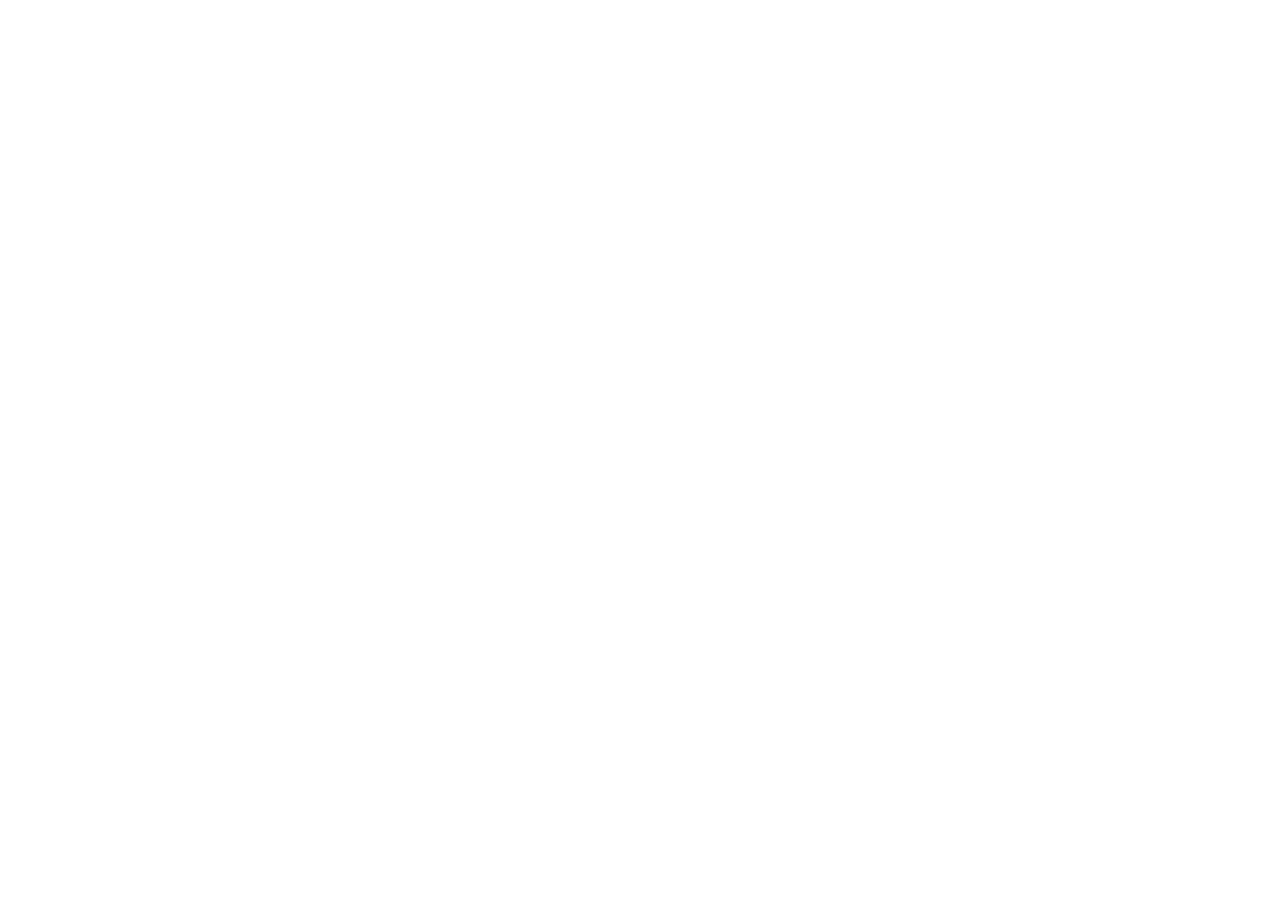
==== remont_kvartir.html @ c92cd712 "first commit" ====
<!DOCTYPE html>
<html lang="ru">

    <head>
        <meta charset="utf-8">
        <title>ProFman</title>
        <link rel="stylesheet" href="normalize.css">
        <link rel="stylesheet" href="style.css">
    </head>

    <body>
        <header>
            
        </header>

        <div id="container">
            <div class="remont_kv_1_block">
            </div>

            <div class="remont_kv_2_uslugi">
            </div>

            <div class="pro_nas">
            </div>
        </div>
        
        <footer>
           
        </footer>
    </body>

</html>
---- style.css ----
@font-face {
    font-family: "Proxima Nova";
    font-style: normal;
    font-weight: 400;
    src: url("fonts/Proxima Nova/proximanova_regular.ttf")
}
@font-face {
    font-family: "Proxima Nova";
    font-style: bold;
    font-weight: 700;
    src: url("fonts/Proxima Nova/proximanova_bold.otf")
}
body {font-family: "Proxima Nova", "Arial";}
/* head */
.head_wrapper {
    height: 120px;
    box-shadow: 0px 2px 4px rgba(115, 115, 115, 0.1);
    position: relative;
}
.head_wrapper a.button {
    box-sizing: border-box;
    display: inline-block;
    width: 170px;
    height: 40px;
    background-color: #EF760D;
    text-decoration: none;
    padding: 10px 0 0 17px;
    color: white;
    font-size: 16px;
    border-radius: 3px;
    position: absolute;
    position: absolute;
    left: 21.09%;
    right: 70.05%;
    top: 33.33%;
}
.head_wrapper a img {
    height: 61px;
    width: 188px;
    position: absolute;
    left: 45.05%;
    right: 45.05%;
    top: 25%;
}
.head_wrapper .wrapper_link div:nth-child(1) {
    position: absolute;
    right: 29.38%;
    top: 37%;
    
}
.head_wrapper .wrapper_link div:nth-child(2) {
    position: absolute;
    right: 21.09%;
    top: 37%;
}
.head_wrapper .wrapper_link div:nth-child(1) span {
    font-size: 12px;
    position: relative;
    left: 28px;
    top: -4px;
}
.head_wrapper .wrapper_link div:nth-child(1) svg {
    position: relative;
    left: -6px;
    top: 1px;
}
.head_wrapper .wrapper_link div:nth-child(2) svg {
    position: relative;
    left: -6px;
    top: 2px;
}
.head_wrapper .wrapper_link div a {
    text-decoration: none;
    color: black;
    border-bottom: 0.3px solid #3F3F3F;
}
/* body */
#container {
  width: 1010px;
  margin: 0 auto 0 auto;
}
#container .index_present {
  display: inline-block;
}
#container .index_present img {
  width: 461px;
  height: 282px;
  margin: 137px 0 0 3px;
}
#container .index_present h1 {
  margin: -345px 0 0 520px;
  font-size: 35px;
  line-height: 47px;
  color: #2C237D;
}
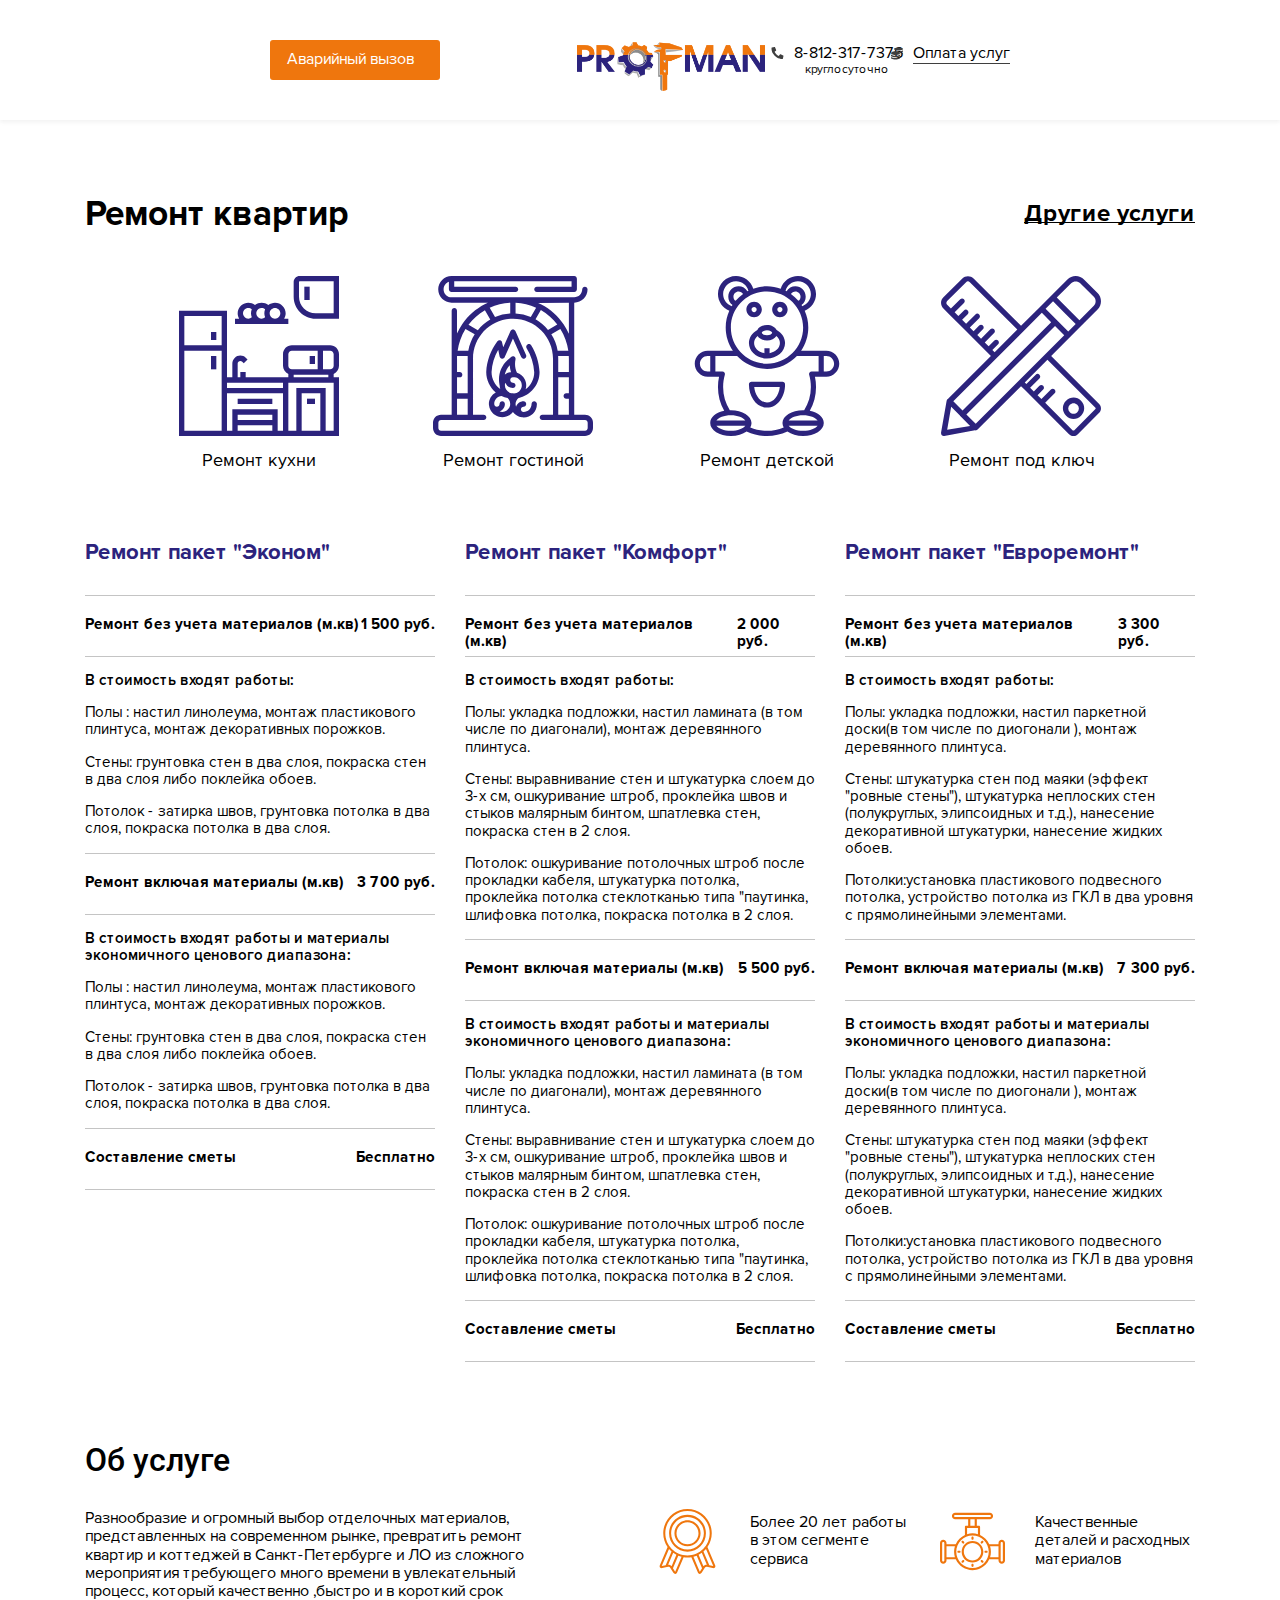
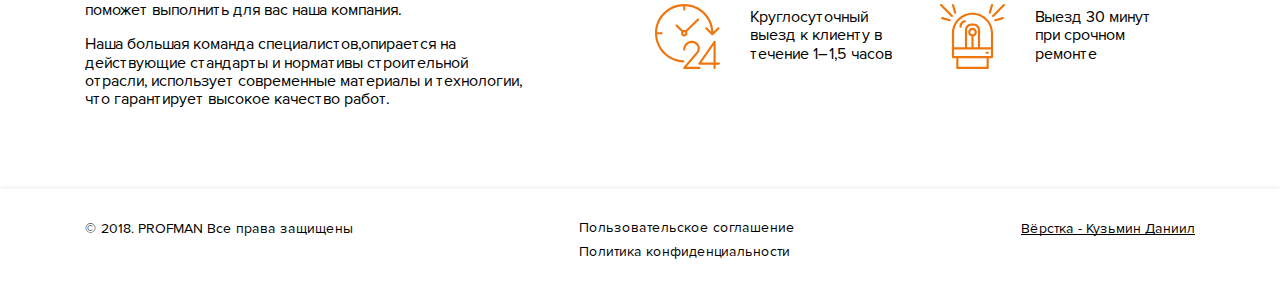
==== commit 752d0b0d: "finished index and remont_kvartir" ====
--- a/remont_kvartir.html
+++ b/remont_kvartir.html
@@ -3,30 +3,147 @@
 
     <head>
         <meta charset="utf-8">
-        <title>ProFman</title>
+        <title>ProFman - Ремонт квартир</title>
         <link rel="stylesheet" href="normalize.css">
         <link rel="stylesheet" href="style.css">
     </head>
 
     <body>
-        <header>
-            
-        </header>
+      <header>
+        <div class="head_wrapper">
+            <a href="#" class="button">Аварийный вызов</a>
+
+            <a href="index.html" rel="home">
+                <img src="image/logo.png" alt="ProFman">
+              </a>
+            <div class="wrapper_link">
+                <div><svg width="13" height="13" viewBox="0 0 13 13" fill="none" xmlns="http://www.w3.org/2000/svg"> <path d="M11.9141 12.5547L12.4766 10.1172C12.5078 9.99219 12.4922 9.86719 12.4297 9.74219C12.3672 9.61719 12.2812 9.53125 12.1719 9.48437L9.54687 8.35937C9.42187 8.3125 9.29687 8.30469 9.17187 8.33594C9.0625 8.36719 8.96875 8.42969 8.89062 8.52344L7.71875 9.92969C6.8125 9.50781 6 8.9375 5.28125 8.21875C4.5625 7.51562 3.99219 6.70312 3.57031 5.78125L4.97656 4.63281C5.08594 4.55469 5.14844 4.45312 5.16406 4.32812C5.19531 4.20312 5.1875 4.08594 5.14062 3.97656L4.01562 1.35156C3.96875 1.22656 3.88281 1.13281 3.75781 1.07031C3.63281 1.00781 3.50781 0.992187 3.38281 1.02344L0.945312 1.58594C0.804687 1.60156 0.695312 1.66406 0.617187 1.77344C0.539062 1.88281 0.5 2 0.5 2.125C0.5 4.09375 0.992187 5.92187 1.97656 7.60937C2.94531 9.25 4.25 10.5547 5.89062 11.5234C7.57812 12.5078 9.40625 13 11.375 13C11.5 13 11.6172 12.9609 11.7266 12.8828C11.8359 12.8047 11.8984 12.6953 11.9141 12.5547Z" fill="#3F3F3F"/></svg>
+                    8-812-317-7376 <br> <span>круглосуточно</span> 
+                </div>
+                <div>
+                    <svg width="12" height="13" viewBox="0 0 12 13" fill="none" xmlns="http://www.w3.org/2000/svg"> <path d="M0 9.99219L0 11C0 11.2656 0.203125 11.5156 0.609375 11.75C1.01563 11.9844 1.5625 12.1641 2.25 12.2891C2.9375 12.4297 3.6875 12.5 4.5 12.5C5.3125 12.5 6.0625 12.4297 6.75 12.2891C7.4375 12.1641 7.98438 11.9844 8.39063 11.75C8.79688 11.5156 9 11.2656 9 11V9.99219C8.53125 10.3203 7.88281 10.5781 7.05469 10.7656C6.27344 10.9219 5.42188 11 4.5 11C3.57813 11 2.72656 10.9219 1.94531 10.7656C1.11719 10.5781 0.46875 10.3203 0 9.99219ZM7.5 3.5C8.3125 3.5 9.0625 3.4375 9.75 3.3125C10.4375 3.17187 10.9844 2.98437 11.3906 2.75C11.7969 2.51562 12 2.26562 12 2C12 1.73437 11.7969 1.48437 11.3906 1.25C10.9844 1.01562 10.4375 0.835937 9.75 0.710937C9.0625 0.570312 8.3125 0.5 7.5 0.5C6.6875 0.5 5.9375 0.570312 5.25 0.710937C4.5625 0.835937 4.01562 1.01562 3.60938 1.25C3.20313 1.48437 3 1.73438 3 2C3 2.26562 3.20313 2.51562 3.60938 2.75C4.01563 2.98437 4.5625 3.17187 5.25 3.3125C5.9375 3.4375 6.6875 3.5 7.5 3.5ZM0 7.53125L0 8.75C0 9.01562 0.203125 9.26562 0.609375 9.5C1.01563 9.73438 1.5625 9.92188 2.25 10.0625C2.9375 10.1875 3.6875 10.25 4.5 10.25C5.3125 10.25 6.0625 10.1875 6.75 10.0625C7.4375 9.92187 7.98438 9.73437 8.39063 9.5C8.79688 9.26562 9 9.01562 9 8.75V7.53125C8.53125 7.92187 7.88281 8.22656 7.05469 8.44531C6.25781 8.64844 5.40625 8.75 4.5 8.75C3.59375 8.75 2.74219 8.64844 1.94531 8.44531C1.11719 8.22656 0.46875 7.92188 0 7.53125ZM9.75 7.78906C10.4375 7.66406 10.9844 7.48437 11.3906 7.25C11.7969 7.01562 12 6.76562 12 6.5L12 5.49219C11.4844 5.86719 10.7344 6.14062 9.75 6.3125V7.78906ZM4.5 4.25C3.6875 4.25 2.9375 4.33594 2.25 4.50781C1.5625 4.67969 1.01563 4.90625 0.609375 5.1875C0.203125 5.46875 0 5.78125 0 6.125C0 6.46875 0.203125 6.78125 0.609375 7.0625C1.01563 7.34375 1.5625 7.57031 2.25 7.74219C2.9375 7.91406 3.6875 8 4.5 8C5.3125 8 6.0625 7.91406 6.75 7.74219C7.4375 7.57031 7.98438 7.34375 8.39063 7.0625C8.79688 6.78125 9 6.46875 9 6.125C9 5.78125 8.79688 5.46875 8.39062 5.1875C7.98438 4.90625 7.4375 4.67969 6.75 4.50781C6.0625 4.33594 5.3125 4.25 4.5 4.25ZM9.63281 5.5625C10.3516 5.4375 10.9219 5.25781 11.3438 5.02344C11.7812 4.78906 12 4.53125 12 4.25V3.24219C11.5938 3.52344 11.0469 3.75 10.3594 3.92187C9.73438 4.09375 9.02344 4.19531 8.22656 4.22656C8.97656 4.58594 9.44531 5.03125 9.63281 5.5625Z" fill="#3F3F3F"/></svg>
+                    <a href="#">Оплата услуг</a>
+                </div>
+            </div>
+        </div>
+    </header>
 
         <div id="container">
             <div class="remont_kv_1_block">
+              <div>
+                <h1>Ремонт квартир</h1>
+                <h3>Другие услуги</h3>
+              </div>
+              <div class="block_kv1">
+                <a>
+                  <div>
+                    <svg width="160" height="160" viewBox="0 0 160 160" fill="none" xmlns="http://www.w3.org/2000/svg"> <g clip-path="url(#clip0_1_417)"> <path d="M32 56H37.3333V64H32V56Z" /> <path d="M32 80H37.3333V93.3333H32V80Z" /> <path d="M58.6667 122.667H93.3333V128H58.6667V122.667Z" /> <path d="M151.112 69.3334H112.888C107.982 69.3399 104.007 73.3151 104 78.2214V89.7787C104.005 93.3086 106.099 96.5 109.333 97.9115V101.333H66.6667V96H61.3333V101.333H58.6667V87.5417C58.6693 86.8347 58.9505 86.1576 59.4479 85.6563C60.5013 84.6446 62.1654 84.6446 63.2188 85.6563L64.7812 87.2188L68.5521 83.4479L66.9922 81.8854C63.8255 78.8633 58.8438 78.8633 55.6771 81.8854C54.1719 83.3815 53.3268 85.418 53.3333 87.5417V101.333H48V34.6667H0V160H160V101.333H154.667V97.9115C157.901 96.5 159.995 93.3086 160 89.7787V78.2214C159.993 73.3151 156.018 69.3399 151.112 69.3334ZM109.333 78.2214C109.336 76.2591 110.926 74.6693 112.888 74.6667H138.667V93.3334H112.888C110.926 93.3307 109.336 91.7409 109.333 89.7787V78.2214ZM104 106.667V112H48V106.667H104ZM42.6667 40V69.3334H5.33333V40H42.6667ZM42.6667 154.667H5.33333V74.6667H42.6667V154.667ZM58.6667 154.667V149.333H93.3333V154.667H58.6667ZM93.3333 144H58.6667V138.667H93.3333V144ZM53.3333 133.333V154.667H48V117.333H104V154.667H98.6667V133.333H53.3333ZM122.667 154.667V117.333H141.333V154.667H122.667ZM154.667 154.667H146.667V112H117.333V154.667H109.333V106.667H154.667V154.667ZM114.667 101.333V98.6667H149.333V101.333H114.667ZM154.667 89.7787C154.664 91.7409 153.074 93.3307 151.112 93.3334H144V74.6667H151.112C153.074 74.6693 154.664 76.2591 154.667 78.2214V89.7787Z" /> <path d="M130.667 80H136V88H130.667V80Z" /> <path d="M56 48H109.333V42.6667H105.184C106.143 41.0521 106.656 39.2109 106.667 37.3333C106.667 31.4427 101.891 26.6667 96 26.6667C93.5677 26.6758 91.2135 27.5234 89.3333 29.0664C85.4648 25.8659 79.8685 25.8659 76 29.0664C72.0208 25.8073 66.2773 25.8724 62.3737 29.2213C58.4701 32.5716 57.5326 38.2383 60.1497 42.6667H56V48ZM96 32C98.9453 32 101.333 34.388 101.333 37.3333C101.333 40.2786 98.9453 42.6667 96 42.6667C93.0547 42.6667 90.6667 40.2786 90.6667 37.3333C90.6667 34.388 93.0547 32 96 32ZM82.6667 32C83.9427 32.0078 85.1732 32.4753 86.1328 33.3177C85.0703 35.8893 85.0703 38.7773 86.1328 41.349C84.3451 42.9115 81.7396 43.1042 79.7409 41.8203C77.7435 40.5365 76.8346 38.0859 77.513 35.8099C78.1914 33.5338 80.2917 31.9805 82.6667 32ZM64 37.3333C63.987 35.2448 65.2005 33.3437 67.1003 32.4779C69 31.6107 71.2318 31.9388 72.7995 33.3177C71.737 35.8893 71.737 38.7773 72.7995 41.349C71.2318 42.7279 69 43.056 67.1003 42.1888C65.2005 41.3229 63.987 39.4219 64 37.3333Z" /> <path d="M128 122.667H136V128H128V122.667Z" /> <path d="M114.667 6V20.6667C114.68 32.8112 124.522 42.6536 136.667 42.6667H160V0H120.667C117.354 0.00390627 114.671 2.6875 114.667 6ZM154.667 37.3333H136.667C127.466 37.3229 120.01 29.8672 120 20.6667V6C120 5.63151 120.298 5.33333 120.667 5.33333H154.667V37.3333Z" /> <path d="M125.333 10.6667H130.667V24H125.333V10.6667Z" /> </g> <defs> <clipPath id="clip0_1_417"> <rect width="160" height="160" fill="white"/> </clipPath> </defs> </svg>
+                    <br>
+                    <span>Ремонт кухни</span>
+                  </div>
+                </a>
+                <a>
+                  <div>
+                    <svg width="160" height="160" viewBox="0 0 160 160" fill="none" xmlns="http://www.w3.org/2000/svg"> <g clip-path="url(#clip0_1_429)"> <path d="M101.227 125.333C99.7539 125.333 98.5599 126.527 98.5599 128C98.5599 132.418 94.9779 136 90.5599 136C89.0872 136 87.8932 134.806 87.8932 133.333C87.8932 131.861 89.0872 130.667 90.5599 130.667C92.0326 130.667 93.2266 129.473 93.2266 128C93.2266 126.527 92.0326 125.333 90.5599 125.333C87.1875 125.354 84.1901 127.487 83.0664 130.667C82.737 129.816 82.5651 128.913 82.5599 128C82.5872 125.757 83.5547 123.629 85.2266 122.133C97.6445 119.599 106.562 108.674 106.56 96C106.06 86.5443 103.169 77.3685 98.1602 69.3333C97.3906 68.086 95.7591 67.6927 94.5065 68.4531C93.8997 68.8229 93.4661 69.4193 93.3008 70.1107C93.1354 70.8008 93.2526 71.5287 93.6263 72.1328C98.1159 79.3776 100.728 87.6263 101.227 96.1328C101.214 102.858 98.0326 109.182 92.6406 113.201C93.6719 109.887 93.3398 106.298 91.7174 103.23C90.0964 100.163 87.319 97.8672 84 96.8529C82.0664 92.6888 81.5417 88.0091 82.5065 83.5195C82.7708 82.3815 82.263 81.2031 81.2539 80.6133C80.2422 80.0261 78.9661 80.1667 78.1068 80.9597L74.6133 84.1068C67.8854 90.1771 64.7773 99.2982 66.3997 108.214L66.6927 109.867C66.7409 110.97 66.9284 112.064 67.2539 113.12C61.806 109.113 58.5807 102.762 58.5599 96C58.9857 88.1459 61.2695 80.5052 65.2266 73.707L66.6133 80.5339C66.8529 81.7188 67.8594 82.5938 69.0664 82.6667C70.2005 82.7643 71.2708 82.1328 71.7331 81.0938L79.9466 62.5873L88.1862 81.0938C88.4727 81.7409 89.0039 82.2474 89.6654 82.5026C90.3255 82.7578 91.0599 82.7396 91.707 82.4531C93.0404 81.8581 93.6458 80.3008 93.0664 78.9597L82.3997 54.9596C81.9661 53.9961 81.0039 53.3789 79.9466 53.3867C78.8984 53.3893 77.9492 54.0039 77.5195 54.9596L70.2396 71.3333L69.0664 66.3998C68.8555 65.3854 68.0755 64.5846 67.0664 64.3464C66.0729 64.1224 65.0378 64.4844 64.3997 65.28C57.7031 74.181 53.8125 84.8763 53.2266 96C53.2396 103.876 56.7344 111.344 62.7734 116.4C58.5495 118.736 55.918 123.173 55.8932 128C55.8906 128.538 55.9453 129.074 56.0534 129.6C56.7331 134.973 60.5937 139.401 65.8242 140.805C71.0547 142.21 76.6146 140.31 79.8932 136C82.0573 138.945 85.3346 140.874 88.9596 141.333C89.487 141.441 90.0221 141.496 90.5599 141.494C97.9232 141.494 103.893 135.523 103.893 128.16C103.937 127.426 103.676 126.706 103.171 126.171C102.667 125.635 101.962 125.332 101.227 125.333ZM76.7201 89.3073C76.8516 91.6472 77.2904 93.961 78.026 96.1862H76.9336C76.2083 96.3607 75.4948 96.5833 74.7995 96.8529C74.0924 97.1537 73.4141 97.5208 72.7734 97.9466L72.3203 98.2396L71.8138 98.5873C72.6393 95.1289 74.3281 91.9362 76.7201 89.3073ZM69.2266 136C68.3138 135.995 67.4102 135.823 66.5599 135.494C69.7396 134.37 71.8724 131.372 71.8932 128C71.8932 126.527 70.6992 125.333 69.2266 125.333C67.7539 125.333 66.5599 126.527 66.5599 128C66.5599 129.473 65.3659 130.667 63.8932 130.667C62.4206 130.667 61.2266 129.473 61.2266 128C61.2096 123.848 64.3724 120.374 68.5065 120C70.4596 120.934 72.5195 121.624 74.6406 122.053C77.0391 124.277 77.8424 127.738 76.668 130.793C75.4935 133.846 72.5781 135.878 69.3073 135.921L69.2266 136ZM79.8932 117.333C75.4753 117.333 71.8932 113.751 71.8932 109.333C71.8971 108.749 71.9688 108.168 72.1068 107.6C72.1393 107.445 72.1836 107.294 72.2396 107.147L72.3997 106.693C73.5234 109.872 76.5208 112.007 79.8932 112.026C81.3659 112.026 82.5599 110.833 82.5599 109.359C82.5599 107.887 81.3659 106.693 79.8932 106.693C78.4206 106.693 77.2266 105.5 77.2266 104.026C77.2266 102.553 78.4206 101.359 79.8932 101.359C80.4687 101.294 81.0508 101.294 81.6263 101.359C86.0378 101.839 89.2253 105.802 88.7461 110.214C88.2682 114.624 84.3047 117.813 79.8932 117.333Z" /> <path d="M151.893 138.667H141.227V26.6667C148.59 26.6667 154.56 20.6966 154.56 13.3333C154.56 11.8607 153.366 10.6667 151.893 10.6667C150.421 10.6667 149.227 11.8607 149.227 13.3333C149.227 17.7513 145.645 21.3333 141.227 21.3333H18.5599C14.6875 21.3034 11.3932 18.5039 10.737 14.6888C10.082 10.8724 12.2539 7.13411 15.8932 5.8138V13.3333C15.8932 14.806 17.0872 16 18.5599 16H82.5599C84.0326 16 85.2266 14.806 85.2266 13.3333C85.2266 11.8607 84.0326 10.6667 82.5599 10.6667H21.2266V5.33333H138.56V10.6667H103.893C102.421 10.6667 101.227 11.8607 101.227 13.3333C101.227 14.806 102.421 16 103.893 16H141.227C142.699 16 143.893 14.806 143.893 13.3333V2.66667C143.893 1.19401 142.699 0 141.227 0H18.5599C11.1966 0 5.22656 5.97005 5.22656 13.3333C5.22656 20.6966 11.1966 26.6667 18.5599 26.6667H54.9336C53.8398 27.1471 52.7461 27.6797 51.6797 28.2396C42.7331 32.9089 35.0625 39.6927 29.3333 48C27.2878 51.0156 25.5039 54.2005 24 57.5195V34.6667C24 33.194 22.806 32 21.3333 32C19.8607 32 18.6667 33.194 18.6667 34.6667V138.667H8C3.58203 138.667 0 142.249 0 146.667V152C0 156.418 3.58203 160 8 160H152C156.418 160 160 156.418 160 152V146.667C160 144.526 159.143 142.475 157.62 140.971C156.096 139.469 154.034 138.638 151.893 138.667ZM135.893 26.6667V57.7604C134.406 54.4154 132.621 51.2109 130.56 48.1862C124.87 39.9323 117.254 33.1862 108.374 28.5339C107.307 27.974 106.24 27.4401 105.12 26.9596L135.893 26.6667ZM133.227 122.667H135.893V138.667H125.227V101.333H135.893V117.333H133.227C131.754 117.333 130.56 118.527 130.56 120C130.56 121.473 131.754 122.667 133.227 122.667ZM125.227 96V82.6667C125.227 81.7604 125.227 80.8802 125.094 80H135.76C135.76 80.8802 135.893 81.7604 135.893 82.6667V96H125.227ZM127.333 53.013C131.49 59.5898 134.216 66.9675 135.333 74.6667H124.667C123.63 68.862 121.465 63.3177 118.293 58.3464L127.333 53.013ZM114.987 54C111.508 49.7279 107.289 46.1146 102.534 43.3333L107.867 34.1068C114.221 37.7995 119.793 42.7005 124.267 48.5339L114.987 54ZM82.5599 26.8529C89.6667 27.1823 96.6458 28.8659 103.12 31.8138L97.7865 41.0664C92.9544 39.0117 87.8021 37.8112 82.5599 37.5195V26.8529ZM77.2266 26.8529V37.5195C71.9922 37.8099 66.849 39.0104 62.026 41.0664L56.6927 31.8138C63.1602 28.8685 70.1289 27.1849 77.2266 26.8529ZM51.9206 34.2669L57.2539 43.4935C52.5 46.2682 48.2904 49.8828 44.8268 54.1602L35.5195 48.8268C39.987 42.9518 45.5573 38.0052 51.9206 34.2669ZM32.4805 52.9336L41.707 58.2669C38.5169 63.2604 36.3424 68.8333 35.3073 74.6667H24.6406C25.7318 67.0026 28.401 59.6471 32.4805 53.0664V52.9336ZM34.6927 80V82.6667V117.333H24.026V101.333H26.6927C28.1667 101.333 29.3594 100.139 29.3594 98.6667C29.3594 97.194 28.1667 96 26.6927 96H24.026V82.6667C24.026 81.7604 24.026 80.8802 24.026 80H34.6927ZM24.026 122.667H34.6927V138.667H24.026V122.667ZM154.693 152C154.693 153.473 153.5 154.667 152.026 154.667H8.02604C6.55339 154.667 5.35938 153.473 5.35938 152V146.667C5.35938 145.194 6.55339 144 8.02604 144H50.6927C52.1667 144 53.3594 142.806 53.3594 141.333C53.3594 139.861 52.1667 138.667 50.6927 138.667H40.026V82.6667C40.026 60.5755 57.9349 42.6667 80.026 42.6667C102.118 42.6667 120.026 60.5755 120.026 82.6667V138.667H109.359C107.887 138.667 106.693 139.861 106.693 141.333C106.693 142.806 107.887 144 109.359 144H152.026C153.5 144 154.693 145.194 154.693 146.667V152Z" /> </g> <defs> <clipPath id="clip0_1_429"> <rect width="160" height="160" fill="white"/> </clipPath> </defs> </svg>
+                    <br>
+                    <span>Ремонт гостиной</span>
+                  </div>
+                </a>
+                <a>
+                  <div>
+                    <svg width="160" height="160" viewBox="0 0 160 160" fill="none" xmlns="http://www.w3.org/2000/svg"> <g clip-path="url(#clip0_1_432)"> <path d="M139.355 74.8387H114.11C118.635 68.217 121.29 60.2193 121.29 51.6129C121.29 45.6363 119.987 39.966 117.69 34.8337C124.413 32.127 129.032 25.5015 129.032 18.0645C129.032 8.10358 120.926 0 110.968 0C102.94 0 96.0106 5.28226 93.7135 12.7117C89.4141 11.192 84.8135 10.3226 80 10.3226C75.1865 10.3226 70.5859 11.192 66.2865 12.7117C63.9894 5.28226 57.0602 0 49.0323 0C39.0738 0 30.9677 8.10358 30.9677 18.0645C30.9677 25.5179 35.5847 32.1245 42.3123 34.8286C40.0151 39.9635 38.7097 45.6338 38.7097 51.6129C38.7097 60.2193 41.3647 68.217 45.8896 74.8387H20.6452C13.5308 74.8387 7.74194 80.6275 7.74194 87.7419C7.74194 94.8563 13.5308 100.645 20.6452 100.645H32.0565C31.3344 104.023 30.9677 107.481 30.9677 110.968C30.9677 119.409 33.1174 127.589 37.1951 134.87C28.9957 136.57 23.2258 141.329 23.2258 147.097C23.2258 154.333 32.2946 160 43.871 160C50.2319 160 55.8266 158.281 59.5842 155.538C66.0005 158.488 72.8566 160 80 160C87.1434 160 93.997 158.488 100.416 155.538C104.173 158.281 109.768 160 116.129 160C127.705 160 136.774 154.333 136.774 147.097C136.774 141.329 131.007 136.57 122.805 134.87C126.883 127.589 129.032 119.409 129.032 110.968C129.032 107.479 128.666 104.021 127.944 100.645H139.355C146.469 100.645 152.258 94.8563 152.258 87.7419C152.258 80.6275 146.469 74.8387 139.355 74.8387ZM111.381 24.8488C109.19 22.2833 106.689 20.0025 103.94 18.0355C104.849 16.4982 106.523 15.4839 108.387 15.4839C111.234 15.4839 113.548 17.7986 113.548 20.6452C113.548 22.3589 112.718 23.9025 111.381 24.8488ZM110.968 5.16129C118.082 5.16129 123.871 10.9501 123.871 18.0645C123.871 23.566 120.318 28.4123 115.238 30.2041C114.989 29.7933 114.753 29.3725 114.491 28.973C117.097 27.0716 118.71 24.0209 118.71 20.6452C118.71 14.9521 114.08 10.3226 108.387 10.3226C104.723 10.3226 101.414 12.2757 99.5766 15.2697C99.2389 15.0869 98.8773 14.9395 98.5345 14.7669C100.005 9.19481 105.05 5.16129 110.968 5.16129ZM48.6164 24.8488C47.2795 23.9025 46.4516 22.3589 46.4516 20.6452C46.4516 17.7986 48.7664 15.4839 51.6129 15.4839C53.469 15.4839 55.1437 16.5008 56.0547 18.0393C53.309 20.005 50.8077 22.287 48.6164 24.8488ZM36.129 18.0645C36.129 10.9501 41.9179 5.16129 49.0323 5.16129C54.9496 5.16129 59.995 9.19481 61.4655 14.7694C61.1177 14.9446 60.7535 15.092 60.4133 15.2772C58.5698 12.2833 55.2596 10.3226 51.6129 10.3226C45.9199 10.3226 41.2903 14.9521 41.2903 20.6452C41.2903 24.0209 42.9032 27.0741 45.5091 28.973C45.247 29.375 45.0088 29.7959 44.7593 30.2067C39.6774 28.4186 36.129 23.5799 36.129 18.0645ZM80 15.4839C99.9231 15.4839 116.129 31.6898 116.129 51.6129C116.129 71.536 99.9231 87.7419 80 87.7419C60.0769 87.7419 43.871 71.536 43.871 51.6129C43.871 31.6898 60.0769 15.4839 80 15.4839ZM12.9032 87.7419C12.9032 83.474 16.3773 80 20.6452 80H23.2258V95.4839H20.6452C16.3773 95.4839 12.9032 92.0098 12.9032 87.7419ZM43.871 139.355C50.8619 139.355 56.2147 141.75 58.343 144.516H29.3989C31.5272 141.75 36.88 139.355 43.871 139.355ZM43.871 154.839C36.88 154.839 31.5272 152.443 29.3989 149.677H58.343C56.2147 152.443 50.8619 154.839 43.871 154.839ZM116.129 154.839C109.138 154.839 103.785 152.443 101.657 149.677H130.601C128.473 152.443 123.12 154.839 116.129 154.839ZM130.601 144.516H101.657C103.785 141.75 109.141 139.355 116.129 139.355C123.117 139.355 128.473 141.75 130.601 144.516ZM124.637 95.4839C123.827 95.4839 123.063 95.8657 122.576 96.5134C122.088 97.161 121.933 98.0003 122.157 98.779C123.293 102.721 123.871 106.821 123.871 110.968C123.871 119.257 121.541 127.259 117.171 134.225C116.823 134.214 116.483 134.194 116.129 134.194C104.553 134.194 95.4839 139.86 95.4839 147.097C95.4839 148.645 95.9224 150.116 96.6885 151.482C91.4037 153.667 85.8165 154.839 80 154.839C74.181 154.839 68.5963 153.667 63.3115 151.482C64.0801 150.116 64.5161 148.645 64.5161 147.097C64.5161 139.86 55.4473 134.194 43.871 134.194C43.5169 134.194 43.1767 134.214 42.8289 134.225C38.4589 127.259 36.129 119.259 36.129 110.968C36.129 106.818 36.7074 102.718 37.8453 98.7815C38.0696 98.0028 37.9146 97.1636 37.4269 96.5134C36.9393 95.8657 36.1782 95.4839 35.3654 95.4839H28.3871V80H50.0933C57.621 87.9272 68.2296 92.9032 80 92.9032C91.7704 92.9032 102.377 87.9272 109.907 80H131.613V95.4839H124.637ZM139.355 95.4839H136.774V80H139.355C143.623 80 147.097 83.474 147.097 87.7419C147.097 92.0098 143.623 95.4839 139.355 95.4839Z" /> <path d="M95.4838 105.806H64.5161C63.0884 105.806 61.9354 106.963 61.9354 108.387C61.9354 121.192 70.0415 131.613 79.9999 131.613C89.9583 131.613 98.0644 121.192 98.0644 108.387C98.0644 106.963 96.9115 105.806 95.4838 105.806ZM79.9999 126.452C73.5093 126.452 68.1237 119.711 67.2278 110.968H92.7721C91.8762 119.711 86.4906 126.452 79.9999 126.452Z" /> <path d="M70.354 54.0386C65.1511 56.8624 61.9354 61.7654 61.9354 67.0968C61.9354 75.6364 70.0415 82.5807 79.9999 82.5807C89.9583 82.5807 98.0644 75.6364 98.0644 67.0968C98.0644 61.7629 94.8487 56.8599 89.6458 54.0361C88.198 51.0913 84.4934 49.0323 79.9999 49.0323C75.5065 49.0323 71.8019 51.0913 70.354 54.0386ZM82.5806 77.2102V72.2581H77.4193V77.2102C71.5385 76.25 67.0967 72.0829 67.0967 67.0968C67.0967 64.4519 68.4072 61.933 70.6325 60.0366C72.2479 62.6966 75.7774 64.5162 79.9999 64.5162C84.2225 64.5162 87.7519 62.6966 89.3674 60.0341C91.5952 61.9305 92.9032 64.4519 92.9032 67.0968C92.9032 72.0829 88.4614 76.25 82.5806 77.2102ZM79.9999 54.1936C83.1514 54.1936 85.1612 55.7208 85.1612 56.7742C85.1612 57.8277 83.1514 59.3549 79.9999 59.3549C76.8485 59.3549 74.8386 57.8277 74.8386 56.7742C74.8386 55.7208 76.8485 54.1936 79.9999 54.1936Z" /> <path d="M67.0967 41.2903C71.3646 41.2903 74.8386 37.8162 74.8386 33.5483C74.8386 29.2804 71.3646 25.8064 67.0967 25.8064C62.8288 25.8064 59.3547 29.2804 59.3547 33.5483C59.3547 37.8162 62.8288 41.2903 67.0967 41.2903ZM67.0967 30.9677C68.5206 30.9677 69.6773 32.127 69.6773 33.5483C69.6773 34.9697 68.5206 36.129 67.0967 36.129C65.6728 36.129 64.516 34.9697 64.516 33.5483C64.516 32.127 65.6728 30.9677 67.0967 30.9677Z" /> <path d="M92.9032 41.2903C97.1711 41.2903 100.645 37.8162 100.645 33.5483C100.645 29.2804 97.1711 25.8064 92.9032 25.8064C88.6353 25.8064 85.1613 29.2804 85.1613 33.5483C85.1613 37.8162 88.6353 41.2903 92.9032 41.2903ZM92.9032 30.9677C94.3271 30.9677 95.4838 32.127 95.4838 33.5483C95.4838 34.9697 94.3271 36.129 92.9032 36.129C91.4793 36.129 90.3225 34.9697 90.3225 33.5483C90.3225 32.127 91.4793 30.9677 92.9032 30.9677Z" /> </g> <defs> <clipPath id="clip0_1_432"> <rect width="160" height="160" fill="white"/> </clipPath> </defs> </svg>
+                    <br>
+                    <span>Ремонт детской</span>
+                  </div>
+                </a>
+                <a>
+                  <div>
+                    <svg width="160" height="160" viewBox="0 0 160 160" fill="none" xmlns="http://www.w3.org/2000/svg"> <g clip-path="url(#clip0_1_438)"> <path d="M125.1 124.8C120.834 128.8 120.834 135.467 125.1 139.733C127.234 141.867 129.9 142.933 132.567 142.933C135.233 142.933 137.9 141.867 140.033 139.733C144.3 135.733 144.3 129.067 140.033 124.8C136.034 120.533 129.367 120.533 125.1 124.8ZM136.3 136.267C134.167 138.4 130.967 138.4 128.834 136.267C126.7 134.133 126.7 130.933 128.834 128.8C129.9 127.733 131.234 127.2 132.567 127.2C133.9 127.2 135.234 127.733 136.3 128.8C138.434 130.933 138.434 134.133 136.3 136.267Z" /> <path d="M158.167 128L110.167 80L129.1 61.0666L129.1 61.0662L140.3 49.8666L140.3 49.8663L156.567 33.6C161.1 29.0666 161.1 21.6 156.567 17.0666L142.967 3.46656C140.833 1.33344 137.9 0 134.7 0C131.5 0 128.567 1.33344 126.433 3.46656L110.167 19.7331L98.9669 30.9331L80.0334 49.8666L32.5666 2.4C29.6331 -0.533438 24.3 -0.533438 21.3666 2.4L2.43345 21.3334C-0.766553 24.2669 -0.766553 29.3334 2.43345 32.5334L8.03345 38.1334L23.2334 53.3334L38.1666 68.2666C38.1666 68.2666 38.1666 68.2666 38.1669 68.2669L49.9 80L7.09188 122.808C6.29376 123.16 5.86345 123.88 5.63345 124.8L0.0334473 156.8C0.0334473 157.867 0.30001 158.667 0.833447 159.2C1.36657 159.733 1.90001 160 2.70001 160C2.96657 160 2.96657 160 3.23345 160L33.9975 154.312C34.2103 154.369 34.44 154.4 34.7 154.4C35.5 154.4 36.3 154.133 36.5666 153.6L80.0331 110.133L83.4997 113.6C83.4997 113.6 83.4997 113.6 83.5 113.6L83.5003 113.601L90.9666 121.067C90.9666 121.067 90.9666 121.067 90.9669 121.067L90.9672 121.067L128.033 158.134C129.367 159.467 130.967 160 132.567 160C134.167 160 135.767 159.467 136.833 158.134L158.167 136.8C160.567 134.4 160.567 130.4 158.167 128ZM34.7 147.733L25.3694 138.403L114.031 49.9972L123.233 59.2L34.7 147.733ZM130.167 7.2C132.567 4.8 136.833 4.8 139.233 7.2L152.833 20.8C155.233 23.2 155.233 27.4666 152.833 29.8666L138.433 44.2666L115.767 21.6L130.167 7.2ZM112.033 25.3334L123.367 36.6669L134.7 48L127.233 55.4666L104.567 32.8L112.033 25.3334ZM51.3666 74L57.1 68.2666C58.1666 67.2 58.1666 65.6 57.1 64.5331C56.0334 63.4662 54.4334 63.4666 53.3666 64.5331L47.6331 70.2666L43.7666 66.4L53.1 57.0666C54.1666 56 54.1666 54.4 53.1 53.3331C52.0334 52.2663 50.4334 52.2666 49.3666 53.3331L40.0331 62.6666L36.2997 58.9331L41.8997 53.3331C42.9663 52.2666 42.9663 50.6666 41.8997 49.5997C40.8331 48.5328 39.2331 48.5331 38.1663 49.5997L32.5663 55.1997L28.8328 51.4663L38.1663 42.1328C39.2328 41.0662 39.2328 39.4663 38.1663 38.3994C37.0997 37.3325 35.4997 37.3328 34.4328 38.3994L25.1 47.7334L21.1 43.7334L26.7 38.1334C27.7666 37.0669 27.7666 35.4669 26.7 34.4C25.6334 33.3331 24.0334 33.3334 22.9666 34.4L17.3666 40L13.6331 36.2666L22.9666 26.9331C24.0331 25.8666 24.0331 24.2666 22.9666 23.1997C21.9 22.1328 20.3 22.1331 19.2331 23.1997L9.90001 32.5334L6.16657 28.8C5.10001 27.7334 5.10001 26.1334 6.16657 25.0666L25.1 6.13344C25.6334 5.6 26.1666 5.33344 26.9666 5.33344C27.5 5.33344 28.3 5.6 28.8331 6.13344L76.3 53.6L53.6334 76.2666L51.3666 74ZM100.833 36.8L110.164 46.1306L21.5028 134.536L12.3 125.333L100.833 36.8ZM10.1666 130.667L18.9153 139.415C19.0484 139.72 19.2425 140.009 19.5 140.267L29.1394 149.906L6.16688 153.866L10.1666 130.667ZM154.433 133.067L133.1 154.4C132.833 154.667 132.033 154.667 131.767 154.4L104.167 126.8L113.633 117.333C114.7 116.267 114.7 114.667 113.633 113.6C112.567 112.533 110.967 112.533 109.9 113.6L100.433 123.067L96.5666 119.2L102.167 113.6C103.233 112.533 103.233 110.933 102.167 109.867C101.1 108.8 99.5 108.8 98.4331 109.867L92.8331 115.467L89.0997 111.733L98.4331 102.4C99.4997 101.333 99.4997 99.7331 98.4331 98.6662C97.3666 97.5997 95.7666 97.5997 94.6997 98.6662L85.3666 108L83.7666 106.4L106.433 83.7334L154.433 131.733C154.7 132 154.7 132.8 154.433 133.067Z" /> </g> <defs> <clipPath id="clip0_1_438"> <rect width="160" height="160" fill="white"/> </clipPath> </defs> </svg>
+                    <br>
+                    <span>Ремонт под ключ</span>
+                  </div>
+                </a>
+              </div>
             </div>
 
             <div class="remont_kv_2_uslugi">
+              <div>
+                <h4><a>Ремонт пакет "Эконом"</a></h4>
+                <span class="service_and_price">Ремонт без учета материалов (м.кв) <span class="service_and_price">1 500 руб.</span></span>
+                <p>В стоимость входят работы:</p>
+                <p>Полы : настил линолеума, монтаж пластикового плинтуса, монтаж декоративных порожков.</p>
+                <p>Стены: грунтовка стен в два слоя, покраска стен в два слоя либо поклейка обоев.</p>
+                <p>Потолок - затирка швов, грунтовка потолка в два слоя, покраска потолка в два слоя.</p>
+                <span class="service_and_price">Ремонт включая материалы (м.кв) <span class="service_and_price">3 700 руб.</span></span>
+                <p>В стоимость входят работы и материалы экономичного ценового диапазона:</p>
+                <p>Полы : настил линолеума, монтаж пластикового плинтуса, монтаж декоративных порожков.</p>
+                <p>Стены: грунтовка стен в два слоя, покраска стен в два слоя либо поклейка обоев.</p>
+                <p>Потолок - затирка швов, грунтовка потолка в два слоя, покраска потолка в два слоя.</p>
+                <span class="service_and_price">Составление сметы<span class="service_and_price">Бесплатно</span></span>
+              </div>
+
+              <div>
+                <h4><a>Ремонт пакет "Комфорт"</a></h4>
+                <span class="service_and_price">Ремонт без учета материалов (м.кв) <span class="service_and_price">2 000 руб.</span></span>
+                <p>В стоимость входят работы:</p>
+                <p>Полы: укладка подложки, настил ламината (в том числе по диагонали), монтаж деревянного плинтуса.</p>
+                <p>Стены: выравнивание стен и штукатурка слоем до 3-х см, ошкуривание штроб, проклейка швов и стыков малярным бинтом, шпатлевка стен, покраска стен в 2 слоя.</p>
+                <p>Потолок: ошкуривание потолочных штроб после прокладки кабеля, штукатурка потолка, проклейка потолка стеклотканью типа "паутинка, шлифовка потолка, покраска потолка в 2 слоя.</p>
+                <span class="service_and_price">Ремонт включая материалы (м.кв)<span class="service_and_price">5 500 руб.</span></span>
+                <p>В стоимость входят работы и материалы экономичного ценового диапазона:</p>
+                <p>Полы: укладка подложки, настил ламината (в том числе по диагонали), монтаж деревянного плинтуса.</p>
+                <p>Стены: выравнивание стен и штукатурка слоем до 3-х см, ошкуривание штроб, проклейка швов и стыков малярным бинтом, шпатлевка стен, покраска стен в 2 слоя.</p>
+                <p>Потолок: ошкуривание потолочных штроб после прокладки кабеля, штукатурка потолка, проклейка потолка стеклотканью типа "паутинка, шлифовка потолка, покраска потолка в 2 слоя.</p>
+                <span class="service_and_price">Составление сметы<span class="service_and_price">Бесплатно</span></span>
+              </div>
+
+              <div>
+                <h4><a>Ремонт пакет "Евроремонт"</a></h4>
+                <span class="service_and_price">Ремонт без учета материалов (м.кв) <span class="service_and_price">3 300 руб.</span></span>
+                <p>В стоимость входят работы:</p>
+                <p>Полы: укладка подложки, настил паркетной доски(в том числе по диогонали ), монтаж деревянного плинтуса.</p>           
+                <p>Стены: штукатурка стен под маяки (эффект "ровные стены"), штукатурка неплоских стен (полукруглых, элипсоидных и т.д.), нанесение декоративной штукатурки, нанесение жидких обоев.</p>
+                <p>Потолки:установка пластикового подвесного потолка, устройство потолка из ГКЛ в два уровня с прямолинейными элементами.</p>
+                <span class="service_and_price">Ремонт включая материалы (м.кв)<span class="service_and_price">7 300 руб.</span></span>
+                <p>В стоимость входят работы и материалы экономичного ценового диапазона:
+                <p>Полы: укладка подложки, настил паркетной доски(в том числе по диогонали ), монтаж деревянного плинтуса.
+                <p>Стены: штукатурка стен под маяки (эффект "ровные стены"), штукатурка неплоских стен (полукруглых, элипсоидных и т.д.), нанесение декоративной штукатурки, нанесение жидких обоев.
+                <p>Потолки:установка пластикового подвесного потолка, устройство потолка из ГКЛ в два уровня с прямолинейными элементами.</p>
+                <span class="service_and_price">Составление сметы<span class="service_and_price">Бесплатно</span></span>
+              </div>
             </div>
 
-            <div class="pro_nas">
+            <div class="ob_usluge">
+              <h1>Об услуге</h1>
+              <div class="wrapper_ob_usluge">
+                <div class="ob_usluge_txt">
+                  Разнообразие и огромный выбор отделочных материалов, представленных на современном рынке, превратить ремонт квартир и коттеджей в Санкт-Петербурге и ЛО из сложного мероприятия требующего много времени в увлекательный процесс, который качественно ,быстро и в короткий срок поможет выполнить для вас наша компания.
+                  <p></p>
+                  Наша большая команда специалистов,опирается на действующие стандарты и нормативы строительной отрасли, использует современные материалы и технологии, что гарантирует высокое качество работ.
+                </div>
+
+                <div class="ob_usluge_img">
+                  <img src="image\quality.svg"><div>Более 20 лет работы в этом сегменте сервиса</div>
+                  <img src="image\valve.svg"><div>Качественные деталей и расходных материалов</div>
+                  <img src="image\24-hours.svg"><div>Круглосуточный выезд к клиенту в течение 1–1,5 часов</div>
+                  <img src="image\alarm.svg"><div>Выезд 30 минут <br> при срочном <br> ремонте</div>
+                </div>
+              </div>
             </div>
         </div>
         
         <footer>
-           
-        </footer>
+          <div class="footer_wrapper">
+           <div>© 2018. PROFMAN Все права защищены </div>
+           <div>
+            <a href="#"><p>Пользовательское соглашение</p></a> 
+            <a href="#"><p>Политика конфиденциальности</p></a> 
+           </div>
+           <div>
+            <a href="https://github.com/ModernHisto/ProFman.git" target="_blank">Вёрстка - Кузьмин Даниил</a>
+           </div>
+          </div>
+      </footer>
     </body>
 
 </html>--- a/style.css
+++ b/style.css
@@ -1,16 +1,180 @@
 @font-face {
-    font-family: "Proxima Nova";
-    font-style: normal;
-    font-weight: 400;
-    src: url("fonts/Proxima Nova/proximanova_regular.ttf")
-}
-@font-face {
-    font-family: "Proxima Nova";
-    font-style: bold;
-    font-weight: 700;
-    src: url("fonts/Proxima Nova/proximanova_bold.otf")
-}
-body {font-family: "Proxima Nova", "Arial";}
+  font-family: 'Proxima Nova Bl';
+  src: url('fonts/Proxima Nova/ProximaNova-Black.eot');
+  src: local('Proxima Nova Black'), local('fonts/Proxima Nova/ProximaNova-Black'),
+      url('fonts/Proxima Nova/ProximaNova-Black.eot?#iefix') format('embedded-opentype'),
+      url('fonts/Proxima Nova/ProximaNova-Black.woff2') format('woff2'),
+      url('fonts/Proxima Nova/ProximaNova-Black.woff') format('woff'),
+      url('fonts/Proxima Nova/ProximaNova-Black.ttf') format('truetype');
+  font-weight: 900;
+  font-style: normal;
+}
+
+@font-face {
+  font-family: 'Proxima Nova Th';
+  src: url('fonts/Proxima Nova/ProximaNova-Extrabld.eot');
+  src: local('Proxima Nova Extrabold'), local('fonts/Proxima Nova/ProximaNova-Extrabld'),
+      url('fonts/Proxima Nova/ProximaNova-Extrabld.eot?#iefix') format('embedded-opentype'),
+      url('fonts/Proxima Nova/ProximaNova-Extrabld.woff2') format('woff2'),
+      url('fonts/Proxima Nova/ProximaNova-Extrabld.woff') format('woff'),
+      url('fonts/Proxima Nova/ProximaNova-Extrabld.ttf') format('truetype');
+  font-weight: 800;
+  font-style: normal;
+}
+
+@font-face {
+  font-family: 'Proxima Nova Lt';
+  src: url('fonts/Proxima Nova/ProximaNova-SemiboldIt.eot');
+  src: local('Proxima Nova Semibold Italic'), local('fonts/Proxima Nova/ProximaNova-SemiboldIt'),
+      url('fonts/Proxima Nova/ProximaNova-SemiboldIt.eot?#iefix') format('embedded-opentype'),
+      url('fonts/Proxima Nova/ProximaNova-SemiboldIt.woff2') format('woff2'),
+      url('fonts/Proxima Nova/ProximaNova-SemiboldIt.woff') format('woff'),
+      url('fonts/Proxima Nova/ProximaNova-SemiboldIt.ttf') format('truetype');
+  font-weight: 600;
+  font-style: italic;
+}
+
+@font-face {
+  font-family: 'Proxima Nova Th';
+  src: url('fonts/Proxima Nova/ProximaNovaT-Thin.eot');
+  src: local('Proxima Nova Thin'), local('fonts/Proxima Nova/ProximaNovaT-Thin'),
+      url('fonts/Proxima Nova/ProximaNovaT-Thin.eot?#iefix') format('embedded-opentype'),
+      url('fonts/Proxima Nova/ProximaNovaT-Thin.woff2') format('woff2'),
+      url('fonts/Proxima Nova/ProximaNovaT-Thin.woff') format('woff'),
+      url('fonts/Proxima Nova/ProximaNovaT-Thin.ttf') format('truetype');
+  font-weight: 100;
+  font-style: normal;
+}
+
+@font-face {
+  font-family: 'Proxima Nova Lt';
+  src: url('fonts/Proxima Nova/ProximaNova-Light.eot');
+  src: local('Proxima Nova Light'), local('fonts/Proxima Nova/ProximaNova-Light'),
+      url('fonts/Proxima Nova/ProximaNova-Light.eot?#iefix') format('embedded-opentype'),
+      url('fonts/Proxima Nova/ProximaNova-Light.woff2') format('woff2'),
+      url('fonts/Proxima Nova/ProximaNova-Light.woff') format('woff'),
+      url('fonts/Proxima Nova/ProximaNova-Light.ttf') format('truetype');
+  font-weight: 300;
+  font-style: normal;
+}
+
+@font-face {
+  font-family: 'Proxima Nova Bl';
+  src: url('fonts/Proxima Nova/ProximaNova-BlackIt.eot');
+  src: local('Proxima Nova Black Italic'), local('fonts/Proxima Nova/ProximaNova-BlackIt'),
+      url('fonts/Proxima Nova/ProximaNova-BlackIt.eot?#iefix') format('embedded-opentype'),
+      url('fonts/Proxima Nova/ProximaNova-BlackIt.woff2') format('woff2'),
+      url('fonts/Proxima Nova/ProximaNova-BlackIt.woff') format('woff'),
+      url('fonts/Proxima Nova/ProximaNova-BlackIt.ttf') format('truetype');
+  font-weight: 900;
+  font-style: italic;
+}
+
+@font-face {
+  font-family: 'Proxima Nova Rg';
+  src: url('fonts/Proxima Nova/ProximaNova-BoldIt.eot');
+  src: local('Proxima Nova Bold Italic'), local('fonts/Proxima Nova/ProximaNova-BoldIt'),
+      url('fonts/Proxima Nova/ProximaNova-BoldIt.eot?#iefix') format('embedded-opentype'),
+      url('fonts/Proxima Nova/ProximaNova-BoldIt.woff2') format('woff2'),
+      url('fonts/Proxima Nova/ProximaNova-BoldIt.woff') format('woff'),
+      url('fonts/Proxima Nova/ProximaNova-BoldIt.ttf') format('truetype');
+  font-weight: bold;
+  font-style: italic;
+}
+
+@font-face {
+  font-family: 'Proxima Nova Th';
+  src: url('fonts/Proxima Nova/ProximaNova-ThinIt.eot');
+  src: local('Proxima Nova Thin Italic'), local('fonts/Proxima Nova/ProximaNova-ThinIt'),
+      url('fonts/Proxima Nova/ProximaNova-ThinIt.eot?#iefix') format('embedded-opentype'),
+      url('fonts/Proxima Nova/ProximaNova-ThinIt.woff2') format('woff2'),
+      url('fonts/Proxima Nova/ProximaNova-ThinIt.woff') format('woff'),
+      url('fonts/Proxima Nova/ProximaNova-ThinIt.ttf') format('truetype');
+  font-weight: 100;
+  font-style: italic;
+}
+
+@font-face {
+  font-family: 'Proxima Nova Rg';
+  src: url('fonts/Proxima Nova/ProximaNova-Bold.eot');
+  src: local('Proxima Nova Bold'), local('fonts/Proxima Nova/ProximaNova-Bold'),
+      url('fonts/Proxima Nova/ProximaNova-Bold.eot?#iefix') format('embedded-opentype'),
+      url('fonts/Proxima Nova/ProximaNova-Bold.woff2') format('woff2'),
+      url('fonts/Proxima Nova/ProximaNova-Bold.woff') format('woff'),
+      url('fonts/Proxima Nova/ProximaNova-Bold.ttf') format('truetype');
+  font-weight: bold;
+  font-style: normal;
+}
+
+@font-face {
+  font-family: 'Proxima Nova Rg';
+  src: url('fonts/Proxima Nova/ProximaNova-RegularIt.eot');
+  src: local('Proxima Nova Regular Italic'), local('fonts/Proxima Nova/ProximaNova-RegularIt'),
+      url('fonts/Proxima Nova/ProximaNova-RegularIt.eot?#iefix') format('embedded-opentype'),
+      url('fonts/Proxima Nova/ProximaNova-RegularIt.woff2') format('woff2'),
+      url('fonts/Proxima Nova/ProximaNova-RegularIt.woff') format('woff'),
+      url('fonts/Proxima Nova/ProximaNova-RegularIt.ttf') format('truetype');
+  font-weight: normal;
+  font-style: italic;
+}
+
+@font-face {
+  font-family: 'Proxima Nova Th';
+  src: url('fonts/Proxima Nova/ProximaNova-ExtrabldIt.eot');
+  src: local('Proxima Nova Extrabold Italic'), local('fonts/Proxima Nova/ProximaNova-ExtrabldIt'),
+      url('fonts/Proxima Nova/ProximaNova-ExtrabldIt.eot?#iefix') format('embedded-opentype'),
+      url('fonts/Proxima Nova/ProximaNova-ExtrabldIt.woff2') format('woff2'),
+      url('fonts/Proxima Nova/ProximaNova-ExtrabldIt.woff') format('woff'),
+      url('fonts/Proxima Nova/ProximaNova-ExtrabldIt.ttf') format('truetype');
+  font-weight: 800;
+  font-style: italic;
+}
+
+@font-face {
+  font-family: 'Proxima Nova Rg';
+  src: url('fonts/Proxima Nova/ProximaNova-Regular.eot');
+  src: local('Proxima Nova Regular'), local('fonts/Proxima Nova/ProximaNova-Regular'),
+      url('fonts/Proxima Nova/ProximaNova-Regular.eot?#iefix') format('embedded-opentype'),
+      url('fonts/Proxima Nova/ProximaNova-Regular.woff2') format('woff2'),
+      url('fonts/Proxima Nova/ProximaNova-Regular.woff') format('woff'),
+      url('fonts/Proxima Nova/ProximaNova-Regular.ttf') format('truetype');
+  font-weight: normal;
+  font-style: normal;
+}
+
+@font-face {
+  font-family: 'Proxima Nova Lt';
+  src: url('fonts/Proxima Nova/ProximaNova-LightIt.eot');
+  src: local('Proxima Nova Light Italic'), local('fonts/Proxima Nova/ProximaNova-LightIt'),
+      url('fonts/Proxima Nova/ProximaNova-LightIt.eot?#iefix') format('embedded-opentype'),
+      url('fonts/Proxima Nova/ProximaNova-LightIt.woff2') format('woff2'),
+      url('fonts/Proxima Nova/ProximaNova-LightIt.woff') format('woff'),
+      url('fonts/Proxima Nova/ProximaNova-LightIt.ttf') format('truetype');
+  font-weight: 300;
+  font-style: italic;
+}
+
+@font-face {
+  font-family: 'Proxima Nova Lt';
+  src: url('fonts/Proxima Nova/ProximaNova-Semibold.eot');
+  src: local('Proxima Nova Semibold'), local('fonts/Proxima Nova/ProximaNova-Semibold'),
+      url('fonts/Proxima Nova/ProximaNova-Semibold.eot?#iefix') format('embedded-opentype'),
+      url('fonts/Proxima Nova/ProximaNova-Semibold.woff2') format('woff2'),
+      url('fonts/Proxima Nova/ProximaNova-Semibold.woff') format('woff'),
+      url('fonts/Proxima Nova/ProximaNova-Semibold.ttf') format('truetype');
+  font-weight: 600;
+  font-style: normal;
+}
+@font-face {
+  font-family: "Proxima Nova1";
+  src: url("fonts/Proxima Nova/ProximaNova-Regular.ttf");
+}
+@font-face {
+  font-family: "Roboto Medium";
+  src: url("fonts/Roboto Medium/ofont.ru_Roboto Medium.ttf");
+}
+
+body {font-family: "Proxima Nova Rg", "Arial";}
 /* head */
 .head_wrapper {
     height: 120px;
@@ -74,13 +238,15 @@
     color: black;
     border-bottom: 0.3px solid #3F3F3F;
 }
+/*index*/
 /* body */
 #container {
+  width: 1110px;
+  margin: 0 auto 0 auto;
+}
+#container .index_present {
   width: 1010px;
   margin: 0 auto 0 auto;
-}
-#container .index_present {
-  display: inline-block;
 }
 #container .index_present img {
   width: 461px;
@@ -89,7 +255,280 @@
 }
 #container .index_present h1 {
   margin: -345px 0 0 520px;
-  font-size: 35px;
   line-height: 47px;
   color: #2C237D;
-}+}
+#container .index_present .present_uslugi {
+  display: flex;
+  justify-content: space-between;
+  flex-wrap: wrap;
+  width: 460px;
+  margin: 41px 0 0 520px;
+}
+#container .index_present .present_uslugi a {
+  text-decoration: none;
+}
+#container .index_present .present_uslugi a:hover div svg, .block_kv1 > a:hover > div > svg {
+  fill: #EF760D;
+}
+#container .index_present .present_uslugi a:hover div span, .block_kv1 > a:hover > div > span {
+  color: #EF760D;
+}
+#container .index_present .present_uslugi div {
+  width: 85px;
+}
+#container .index_present .present_uslugi .break {
+  flex-basis: 100%;
+  height: 31px;
+}
+#container .index_present .present_uslugi svg {
+  height: 85px;
+  width: 85px;
+  fill: #2C237D;
+}
+#container .index_present .present_uslugi span {
+  display: block;
+  text-align: center;
+  color: #2C237D;
+  margin-top: 6px;
+} 
+#container .index_present .present_uslugi a:nth-child(1) span {
+  margin: 6px 0 0 -3px;
+}
+#container .index_present .present_uslugi a:nth-child(8) span {
+  margin: 6px 0 0 -7px;
+}
+
+/*index_uslugi*/
+#container .index_uslugi {
+  margin: 80px 0 0 -10px;
+}
+#container .index_uslugi .links_services {
+  display: flex;
+  flex-wrap: wrap;
+  justify-content: space-between;
+}
+
+#container .index_uslugi .links_services a {
+  width: auto;
+}
+
+#container .index_uslugi h1 {margin: 0 0 49px 0;}
+
+#container .index_uslugi .links_services a div {
+  height: 161px;
+  padding: 0 47.8px;
+  border-right: 0.5px solid #C4C4C4;
+}
+#container .index_uslugi .links_services a:nth-child(-n+6) {
+  margin-bottom: 35px ;
+}
+#container .index_uslugi .links_services a:nth-child(6n) div {
+  border-right: none;
+}
+
+#container .index_uslugi .links_services a div svg {
+  height: 90px;
+  width: 90px;
+  margin-top: 35.5px;
+  fill: #2C237D;
+}
+
+#container .index_uslugi .links_services span {
+  display: inline-block;
+  width: 158px;
+  text-decoration: none;
+  color: black;
+  font-weight: 600;
+  font-size: 14px;
+  text-align: center;
+  margin: 15px 12px 0 12px;
+}
+
+#container .index_uslugi .links_services a:hover div svg {
+  fill: #EF760D;
+}
+#container .index_uslugi .links_services a:hover span {
+  color: #EF760D;
+}
+
+/*index_call_instruction*/
+#container .index_call_instruction {
+  margin-top: 98px;
+}
+#container .index_call_instruction h1{
+  font-family:"Roboto Medium";
+  font-weight: 100;
+  font-size: 2em;
+}
+
+/*.visual_instruction*/
+#container .index_call_instruction .visual_instruction  {
+  color: #2C237D;
+  display: flex;
+  justify-content: center;
+  margin-top: 50px;
+  -webkit-user-select: none;
+  user-select: none;
+}
+/*Картинки*/
+#container .index_call_instruction .visual_instruction :nth-child(3), .visual_instruction :nth-child(7) {
+  color: #EF760D;
+  width: 60px;
+  height: 60px;
+  margin-top: 3.9%;
+}
+/*Цифры*/
+#container .index_call_instruction .visual_instruction :nth-child(1), .visual_instruction :nth-child(5), .visual_instruction :nth-child(9) {
+  font: 120px "Proxima Nova Bl";
+  z-index: 1;
+}
+/*2 полоски (оран.)*/
+#container .index_call_instruction .visual_instruction :nth-child(2), .visual_instruction :nth-child(4) {
+  border-top: 1px solid #EF760D;
+  margin-top: 6.7%;
+  flex-shrink: 10;
+  margin-left: -7px;
+}
+.visual_instruction :nth-child(2) {
+  width: 145px;
+  margin-right: -9px;
+}
+.visual_instruction :nth-child(4) {
+  margin-left: -8px;
+  width: 168px;
+  margin-right: -29px;
+}
+/*2 полоски (серые)*/
+#container .index_call_instruction .visual_instruction :nth-child(6), .visual_instruction :nth-child(8) {
+  border-top: 1px solid #C8C8C8;
+  flex-shrink: 10;
+}
+.visual_instruction :nth-child(6) {
+  margin: 6.7% -9.9px 0 -11px;
+  width: 148px;
+}
+.visual_instruction :nth-child(8) {
+  margin: 6.7% -35px 0 -8px;
+  width: 160px;
+}
+/*.visual_instruction^*/
+#container .index_call_instruction .text_for_steps {
+  display: flex;
+  justify-content: space-around;
+  font-size: 14px;
+  margin-top: 10px;
+  font-family: "Proxima Nova Lt";
+}
+#container .index_call_instruction .text_for_steps div {
+  width: 260px;
+  text-align: center;
+}
+
+/*.pro_nas*/ /*ob_usluge*/
+#container .pro_nas, #container .ob_usluge {
+  margin-top: 80px;
+}
+#container .pro_nas h1, #container .ob_usluge h1 {
+  font-family:"Roboto Medium";
+  font-weight: 100;
+  margin: 0px 0 30px 0;
+  font-size: 2em;
+}
+
+#container .wrapper_pro_nas, #container .wrapper_ob_usluge {
+  display: flex;
+  justify-content: space-between;
+}
+#container .pro_nas .pro_nas_txt, #container .ob_usluge .ob_usluge_txt {
+  width: 445px;
+}
+#container .pro_nas .pro_nas_img, #container .ob_usluge .ob_usluge_img {
+  display: flex;
+  justify-content: flex-start;
+  flex-wrap: wrap;
+  width: 540px;
+  height: 190px;
+}  
+#container .pro_nas .pro_nas_img img, #container .ob_usluge .ob_usluge_img img {
+  width: 65px;
+  height: 65px;
+  margin-right: 30px;
+}
+#container .pro_nas .pro_nas_img img:nth-child(3), #container .pro_nas .pro_nas_img img:nth-child(7), #container .ob_usluge .ob_usluge_img img:nth-child(3), #container .ob_usluge .ob_usluge_img img:nth-child(7) {
+  margin-left: 30px;
+} 
+#container .ob_usluge .ob_usluge_img div, #container .pro_nas .pro_nas_img div {
+  width: 160px;
+  margin-top: 4px;
+}
+/*.pro_nas*/ /*ob_usluge*^/
+/*footer*/
+footer {box-shadow: 0px -2px 4px 0px rgba(115, 115, 115, 0.10); margin-top: 80px;}
+footer .footer_wrapper {
+  width: 1110px;
+  font-size: 14px;
+  display: flex;
+  justify-content: space-between;
+  margin: auto;
+  padding: 32px 0 21px 0;
+}
+footer .footer_wrapper a {text-decoration: none; color: black;}
+footer .footer_wrapper div:nth-child(2) {
+  margin-top: -12px;
+  line-height: 10px;
+  text-decoration: none;
+}
+footer .footer_wrapper div:nth-child(3) a {
+  text-decoration: underline;
+}
+/*index^*/
+
+/*remont_kvartir*/
+.remont_kv_1_block > div:first-child {
+  display: flex;
+  justify-content: space-between;
+}
+.remont_kv_1_block > div:first-child {margin-top: 50px;}
+.remont_kv_1_block > div:first-child h3 {font-size: 24px; text-decoration: underline 1px; margin: 30px 0 0 0;}
+.block_kv1 {
+  display: flex;
+  justify-content: space-evenly;
+  margin-top: 18px;
+  text-align: center;
+  font-size: 18px;
+  font-weight: 400;
+}
+.block_kv1 > a > div > svg {margin-bottom: 10px; fill: #2C237D;}
+.remont_kv_2_uslugi {
+  display: flex;
+  justify-content: space-between;
+  margin-top: 40px;
+}
+.remont_kv_2_uslugi > div {flex-basis: 350px;}
+.remont_kv_2_uslugi > div > h4 {
+  color: #2C237D;
+  font-size: 22px;
+}
+.remont_kv_2_uslugi > div span {
+  font-size: 15px;
+  font-weight: 600;
+}
+
+.remont_kv_2_uslugi > div > span {
+  display: flex;
+  justify-content: space-between;
+  border: 0.5px solid #C4C4C4;
+  border-right: none;
+  border-left: none;
+  height: 20px;
+  padding: 20px 0 20px 0;
+  width: 350px;
+}
+.remont_kv_2_uslugi > div p {font-size: 15px; font-weight: 300;}
+.remont_kv_2_uslugi > div > span + p {font-family: "Proxima Nova Lt"; font-weight: bold;}
+
+
+
+
+
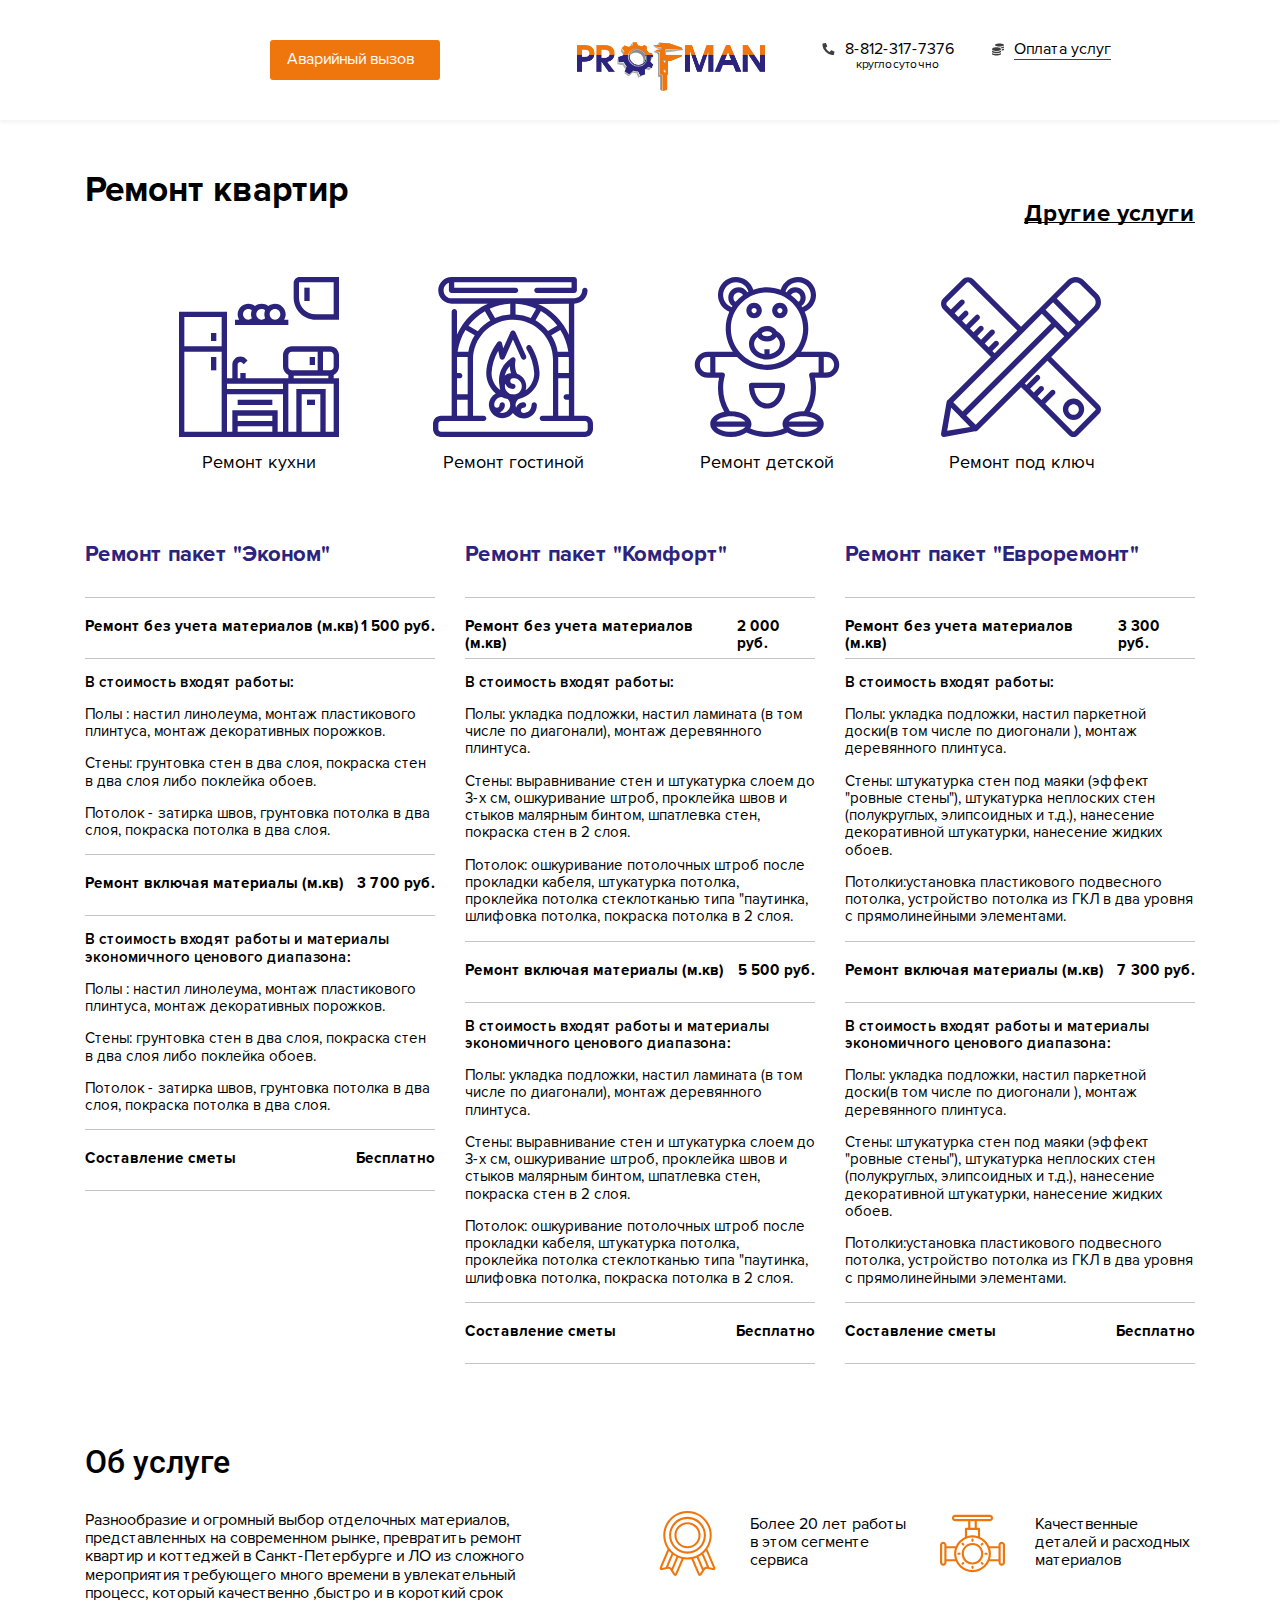
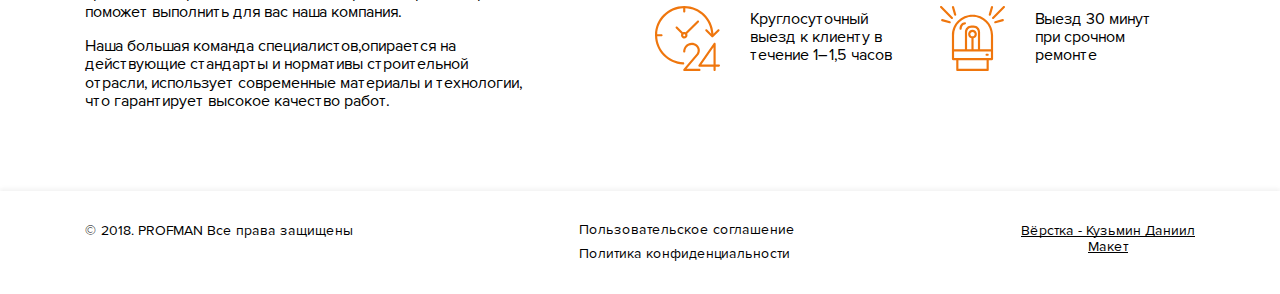
==== commit f43d257f: "cross-platform edits and adding a modal window" ====
--- a/remont_kvartir.html
+++ b/remont_kvartir.html
@@ -11,7 +11,7 @@
     <body>
       <header>
         <div class="head_wrapper">
-            <a href="#" class="button">Аварийный вызов</a>
+            <a href="#emergency_call" class="button">Аварийный вызов</a>
 
             <a href="index.html" rel="home">
                 <img src="image/logo.png" alt="ProFman">
@@ -139,11 +139,27 @@
             <a href="#"><p>Пользовательское соглашение</p></a> 
             <a href="#"><p>Политика конфиденциальности</p></a> 
            </div>
-           <div>
+           <div style="text-align: center;">
             <a href="https://github.com/ModernHisto/ProFman.git" target="_blank">Вёрстка - Кузьмин Даниил</a>
+            <br>
+            <a href="https://www.figma.com/design/W5THhaAhpZ7WG5ed3hBYe8vc/_master-profman?node-id=0-1" target="_blank">Макет</a>
            </div>
           </div>
       </footer>
     </body>
 
+   <!--Модальное окно "Аварийный вызов - emergency_call"-->
+   <div id="emergency_call" class="modal">
+    <div class="modal-dialog">
+      <div class="modal-content">
+        <div class="modal-header">
+          <h3 class="modal-title"></h3>
+          <a href="#close" title="Close" class="close">×</a>
+        </div>
+        <div class="modal-body">    
+          <p>Тут что-то доложно было быть -_-</p>
+        </div>
+      </div>
+    </div>
+  </div>
 </html>--- a/style.css
+++ b/style.css
@@ -206,16 +206,16 @@
     right: 45.05%;
     top: 25%;
 }
+
+.head_wrapper .wrapper_link {
+  display: flex;
+  position: relative;
+  left: 64.7%;
+  top: 40px;
+  width: fit-content;
+}
 .head_wrapper .wrapper_link div:nth-child(1) {
-    position: absolute;
-    right: 29.38%;
-    top: 37%;
-    
-}
-.head_wrapper .wrapper_link div:nth-child(2) {
-    position: absolute;
-    right: 21.09%;
-    top: 37%;
+  margin-right: 43px;
 }
 .head_wrapper .wrapper_link div:nth-child(1) span {
     font-size: 12px;
@@ -240,101 +240,101 @@
 }
 /*index*/
 /* body */
-#container {
+#container{
   width: 1110px;
   margin: 0 auto 0 auto;
 }
-#container .index_present {
+.index_present {
   width: 1010px;
   margin: 0 auto 0 auto;
 }
-#container .index_present img {
+.index_present img {
   width: 461px;
   height: 282px;
   margin: 137px 0 0 3px;
 }
-#container .index_present h1 {
+.index_present h1 {
   margin: -345px 0 0 520px;
   line-height: 47px;
   color: #2C237D;
 }
-#container .index_present .present_uslugi {
+.index_present .present_uslugi {
   display: flex;
   justify-content: space-between;
   flex-wrap: wrap;
   width: 460px;
   margin: 41px 0 0 520px;
 }
-#container .index_present .present_uslugi a {
+.index_present .present_uslugi a {
   text-decoration: none;
 }
-#container .index_present .present_uslugi a:hover div svg, .block_kv1 > a:hover > div > svg {
+.index_present .present_uslugi a:hover div svg, .block_kv1 > a:hover > div > svg {
   fill: #EF760D;
 }
-#container .index_present .present_uslugi a:hover div span, .block_kv1 > a:hover > div > span {
+.index_present .present_uslugi a:hover div span, .block_kv1 > a:hover > div > span {
   color: #EF760D;
 }
-#container .index_present .present_uslugi div {
+.index_present .present_uslugi div {
   width: 85px;
 }
-#container .index_present .present_uslugi .break {
+.index_present .present_uslugi .break {
   flex-basis: 100%;
   height: 31px;
 }
-#container .index_present .present_uslugi svg {
+.index_present .present_uslugi svg {
   height: 85px;
   width: 85px;
   fill: #2C237D;
 }
-#container .index_present .present_uslugi span {
+.index_present .present_uslugi span {
   display: block;
   text-align: center;
   color: #2C237D;
   margin-top: 6px;
 } 
-#container .index_present .present_uslugi a:nth-child(1) span {
+.index_present .present_uslugi a:nth-child(1) span {
   margin: 6px 0 0 -3px;
 }
-#container .index_present .present_uslugi a:nth-child(8) span {
+.index_present .present_uslugi a:nth-child(8) span {
   margin: 6px 0 0 -7px;
 }
 
 /*index_uslugi*/
-#container .index_uslugi {
+.index_uslugi{
   margin: 80px 0 0 -10px;
 }
-#container .index_uslugi .links_services {
+.links_services {
   display: flex;
   flex-wrap: wrap;
   justify-content: space-between;
 }
 
-#container .index_uslugi .links_services a {
+.links_services a {
   width: auto;
 }
 
-#container .index_uslugi h1 {margin: 0 0 49px 0;}
-
-#container .index_uslugi .links_services a div {
+h1 {margin: 0 0 49px 0;}
+
+.links_services a div {
   height: 161px;
   padding: 0 47.8px;
   border-right: 0.5px solid #C4C4C4;
 }
-#container .index_uslugi .links_services a:nth-child(-n+6) {
+.links_services a:nth-child(-n+6) {
   margin-bottom: 35px ;
 }
-#container .index_uslugi .links_services a:nth-child(6n) div {
+.links_services a:nth-child(6n) div {
   border-right: none;
 }
 
-#container .index_uslugi .links_services a div svg {
+.links_services a div svg {
   height: 90px;
   width: 90px;
   margin-top: 35.5px;
   fill: #2C237D;
 }
 
-#container .index_uslugi .links_services span {
+.links_services span {
   display: inline-block;
   width: 158px;
   text-decoration: none;
@@ -345,25 +345,25 @@
   margin: 15px 12px 0 12px;
 }
 
-#container .index_uslugi .links_services a:hover div svg {
+.links_services a:hover div svg {
   fill: #EF760D;
 }
-#container .index_uslugi .links_services a:hover span {
+.links_services a:hover span {
   color: #EF760D;
 }
 
 /*index_call_instruction*/
-#container .index_call_instruction {
+.index_call_instruction {
   margin-top: 98px;
 }
-#container .index_call_instruction h1{
+.index_call_instruction h1{
   font-family:"Roboto Medium";
   font-weight: 100;
   font-size: 2em;
 }
 
 /*.visual_instruction*/
-#container .index_call_instruction .visual_instruction  {
+.index_call_instruction .visual_instruction  {
   color: #2C237D;
   display: flex;
   justify-content: center;
@@ -372,19 +372,19 @@
   user-select: none;
 }
 /*Картинки*/
-#container .index_call_instruction .visual_instruction :nth-child(3), .visual_instruction :nth-child(7) {
+.index_call_instruction .visual_instruction :nth-child(3), .visual_instruction :nth-child(7) {
   color: #EF760D;
   width: 60px;
   height: 60px;
   margin-top: 3.9%;
 }
 /*Цифры*/
-#container .index_call_instruction .visual_instruction :nth-child(1), .visual_instruction :nth-child(5), .visual_instruction :nth-child(9) {
+.index_call_instruction .visual_instruction :nth-child(1), .visual_instruction :nth-child(5), .visual_instruction :nth-child(9) {
   font: 120px "Proxima Nova Bl";
   z-index: 1;
 }
 /*2 полоски (оран.)*/
-#container .index_call_instruction .visual_instruction :nth-child(2), .visual_instruction :nth-child(4) {
+.index_call_instruction .visual_instruction :nth-child(2), .visual_instruction :nth-child(4) {
   border-top: 1px solid #EF760D;
   margin-top: 6.7%;
   flex-shrink: 10;
@@ -400,7 +400,7 @@
   margin-right: -29px;
 }
 /*2 полоски (серые)*/
-#container .index_call_instruction .visual_instruction :nth-child(6), .visual_instruction :nth-child(8) {
+.index_call_instruction .visual_instruction :nth-child(6), .visual_instruction :nth-child(8) {
   border-top: 1px solid #C8C8C8;
   flex-shrink: 10;
 }
@@ -413,59 +413,59 @@
   width: 160px;
 }
 /*.visual_instruction^*/
-#container .index_call_instruction .text_for_steps {
+.index_call_instruction .text_for_steps {
   display: flex;
   justify-content: space-around;
   font-size: 14px;
   margin-top: 10px;
   font-family: "Proxima Nova Lt";
 }
-#container .index_call_instruction .text_for_steps div {
+.index_call_instruction .text_for_steps div {
   width: 260px;
   text-align: center;
 }
 
 /*.pro_nas*/ /*ob_usluge*/
-#container .pro_nas, #container .ob_usluge {
+.pro_nas, .ob_usluge {
   margin-top: 80px;
 }
-#container .pro_nas h1, #container .ob_usluge h1 {
+.pro_nas h1, .ob_usluge h1 {
   font-family:"Roboto Medium";
   font-weight: 100;
   margin: 0px 0 30px 0;
   font-size: 2em;
 }
 
-#container .wrapper_pro_nas, #container .wrapper_ob_usluge {
-  display: flex;
-  justify-content: space-between;
-}
-#container .pro_nas .pro_nas_txt, #container .ob_usluge .ob_usluge_txt {
+.wrapper_pro_nas, .wrapper_ob_usluge {
+  display: flex;
+  justify-content: space-between;
+}
+.pro_nas .pro_nas_txt, .ob_usluge .ob_usluge_txt {
   width: 445px;
 }
-#container .pro_nas .pro_nas_img, #container .ob_usluge .ob_usluge_img {
+.pro_nas .pro_nas_img, .ob_usluge .ob_usluge_img {
   display: flex;
   justify-content: flex-start;
   flex-wrap: wrap;
   width: 540px;
   height: 190px;
 }  
-#container .pro_nas .pro_nas_img img, #container .ob_usluge .ob_usluge_img img {
+.pro_nas .pro_nas_img img, .ob_usluge .ob_usluge_img img {
   width: 65px;
   height: 65px;
   margin-right: 30px;
 }
-#container .pro_nas .pro_nas_img img:nth-child(3), #container .pro_nas .pro_nas_img img:nth-child(7), #container .ob_usluge .ob_usluge_img img:nth-child(3), #container .ob_usluge .ob_usluge_img img:nth-child(7) {
+.pro_nas .pro_nas_img img:nth-child(3), .pro_nas .pro_nas_img img:nth-child(7), .ob_usluge .ob_usluge_img img:nth-child(3), .ob_usluge .ob_usluge_img img:nth-child(7) {
   margin-left: 30px;
 } 
-#container .ob_usluge .ob_usluge_img div, #container .pro_nas .pro_nas_img div {
+.ob_usluge .ob_usluge_img div, .pro_nas .pro_nas_img div {
   width: 160px;
   margin-top: 4px;
 }
 /*.pro_nas*/ /*ob_usluge*^/
 /*footer*/
 footer {box-shadow: 0px -2px 4px 0px rgba(115, 115, 115, 0.10); margin-top: 80px;}
-footer .footer_wrapper {
+.footer_wrapper {
   width: 1110px;
   font-size: 14px;
   display: flex;
@@ -529,6 +529,138 @@
 .remont_kv_2_uslugi > div > span + p {font-family: "Proxima Nova Lt"; font-weight: bold;}
 
 
-
-
-
+@media (min-width: 300px) and (max-width: 1200px) {
+  header {
+    width: 115%;
+  }
+  .head_wrapper {
+    width: 100%;
+  }
+
+  #container {
+    margin-left: 20px;
+  }
+
+  footer {
+    width: 115%;
+  }
+  .footer_wrapper {
+    justify-content: space-evenly;
+  }
+}
+
+/*Стили модальных окон*/
+/* свойства модального окна по умолчанию */
+.modal {
+  position: fixed; /* фиксированное положение */
+  top: 0;
+  right: 0;
+  bottom: 0;
+  left: 0;
+  background: rgba(0,0,0,0.5); /* цвет фона */
+  z-index: 1050;
+  opacity: 0; /* по умолчанию модальное окно прозрачно */
+  -webkit-transition: opacity 200ms ease-in; 
+  -moz-transition: opacity 200ms ease-in;
+  transition: opacity 200ms ease-in; /* анимация перехода */
+  pointer-events: none; /* элемент невидим для событий мыши */
+  margin: 0;
+  padding: 0;
+}
+/* при отображении модального окно */
+.modal:target {
+  opacity: 1; /* делаем окно видимым */
+  pointer-events: auto; /* элемент видим для событий мыши */
+  overflow-y: auto; /* добавляем прокрутку по y, когда элемент не помещается на страницу */
+}
+/* ширина модального окна и его отступы от экрана */
+.modal-dialog {
+  position: relative;
+  width: auto;
+  margin: 10px;
+}
+@media (min-width: 576px) {
+.modal-dialog {
+    max-width: 500px;
+    margin: 30px auto; /* для отображения модального окна по центру */
+}
+}
+/* свойства для блока, содержащего контент модального окна */ 
+.modal-content {
+  position: relative;
+  display: -webkit-box;
+  display: -webkit-flex;
+  display: -ms-flexbox;
+  display: flex;
+  -webkit-box-orient: vertical;
+  -webkit-box-direction: normal;
+  -webkit-flex-direction: column;
+  -ms-flex-direction: column;
+  flex-direction: column;
+  background-color: #fff;
+  -webkit-background-clip: padding-box;
+  background-clip: padding-box;
+  border: 1px solid rgba(0,0,0,.2);
+  border-radius: .3rem;
+  outline: 0;
+}
+@media (min-width: 768px) {
+.modal-content {
+    -webkit-box-shadow: 0 5px 15px rgba(0,0,0,.5);
+    box-shadow: 0 5px 15px rgba(0,0,0,.5);
+}
+}
+/* свойства для заголовка модального окна */
+.modal-header {
+  display: -webkit-box;
+  display: -webkit-flex;
+  display: -ms-flexbox;
+  display: flex;
+  -webkit-box-align: center;
+  -webkit-align-items: center;
+  -ms-flex-align: center;
+  align-items: center;
+  -webkit-box-pack: justify;
+  -webkit-justify-content: space-between;
+  -ms-flex-pack: justify;
+  justify-content: space-between;
+  padding: 15px;
+  border-bottom: 1px solid #eceeef;
+}
+.modal-title {
+  margin-top: 0;
+  margin-bottom: 0;
+  line-height: 1.5;
+  font-size: 1.25rem;
+  font-weight: 500;
+}
+/* свойства для кнопки "Закрыть" */
+.close {
+  float: right;
+  font-family: sans-serif;
+  font-size: 24px;
+  font-weight: 700;
+  line-height: 1;
+  color: #000;
+  text-shadow: 0 1px 0 #fff;
+  opacity: .5;
+  text-decoration: none;
+}
+/* свойства для кнопки "Закрыть" при нахождении её в фокусе или наведении */
+.close:focus, .close:hover {
+  color: #000;
+  text-decoration: none;
+  cursor: pointer;
+  opacity: .75;
+}
+/* свойства для блока, содержащего основное содержимое окна */
+.modal-body {
+position: relative;
+  -webkit-box-flex: 1;
+  -webkit-flex: 1 1 auto;
+  -ms-flex: 1 1 auto;
+  flex: 1 1 auto;
+  padding: 15px;
+  overflow: auto;
+}
+/*Стили модальных окон (КОНЕЦ)*/
